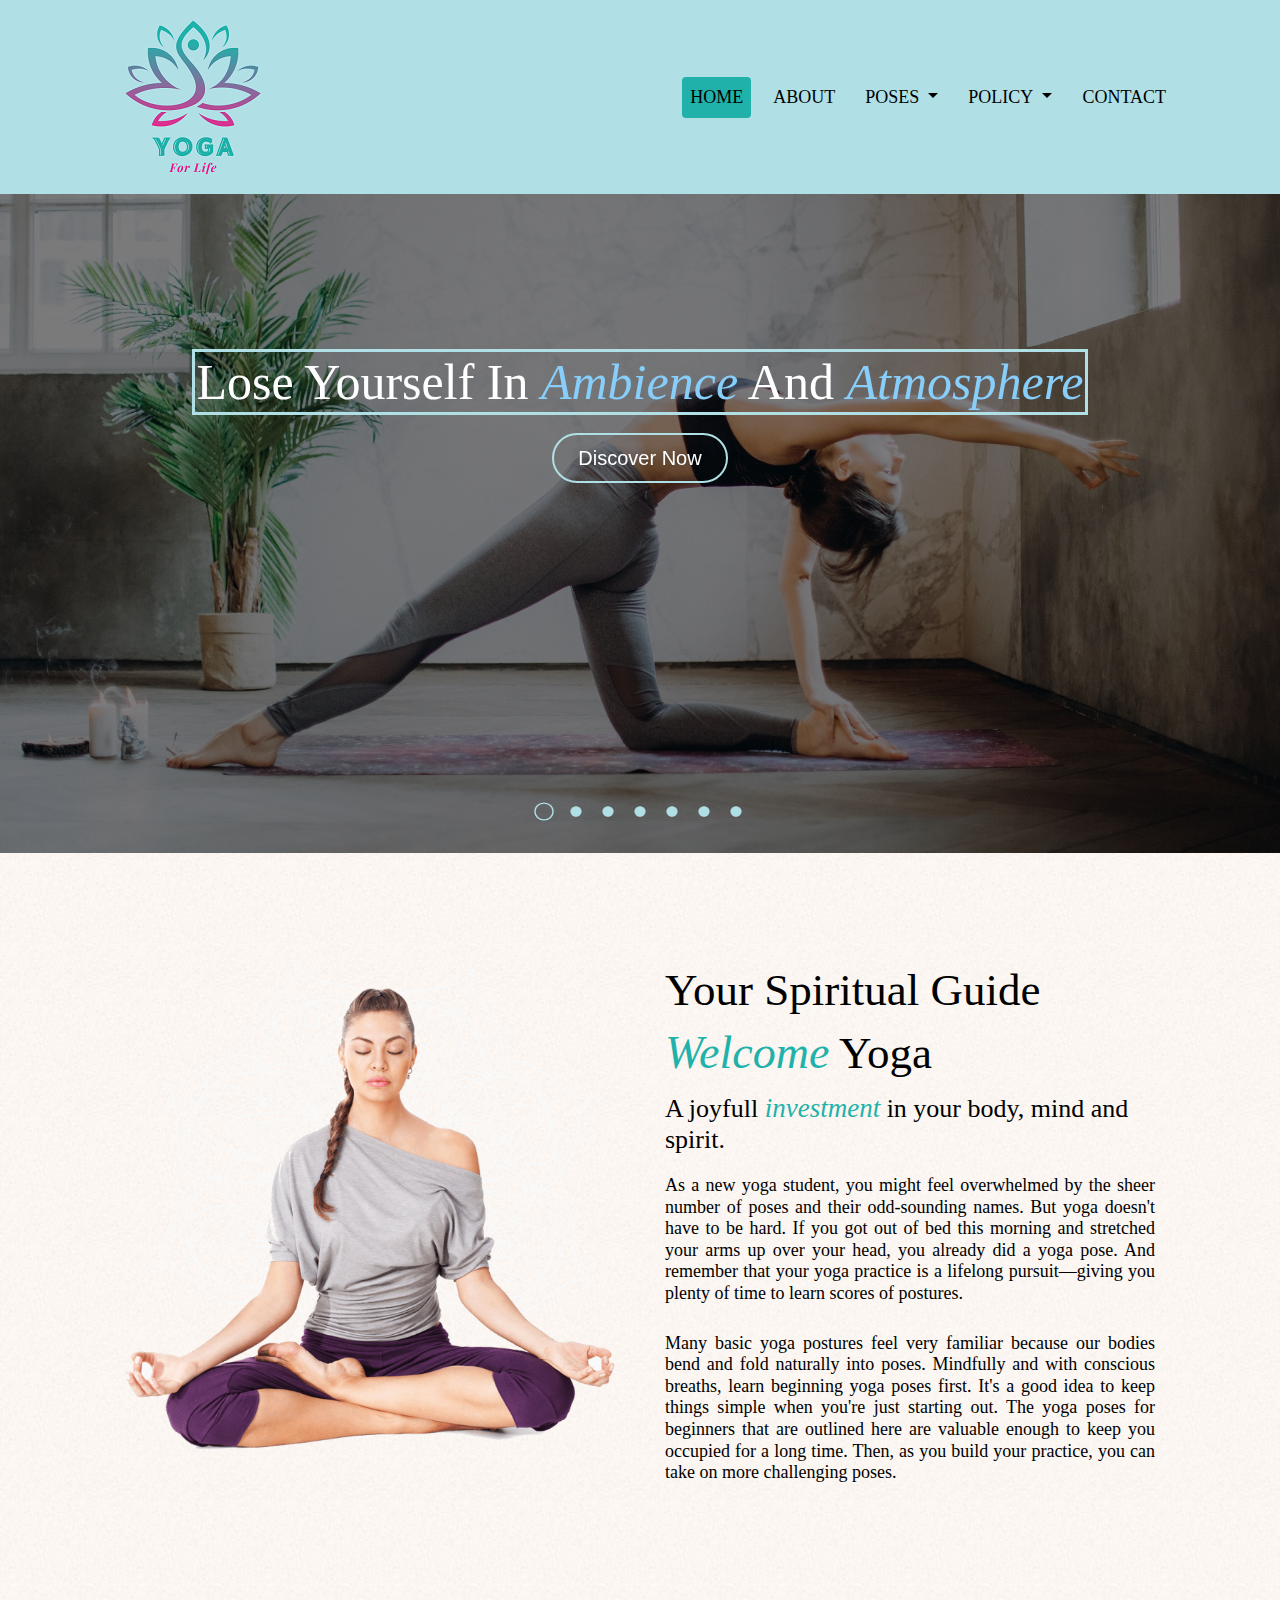
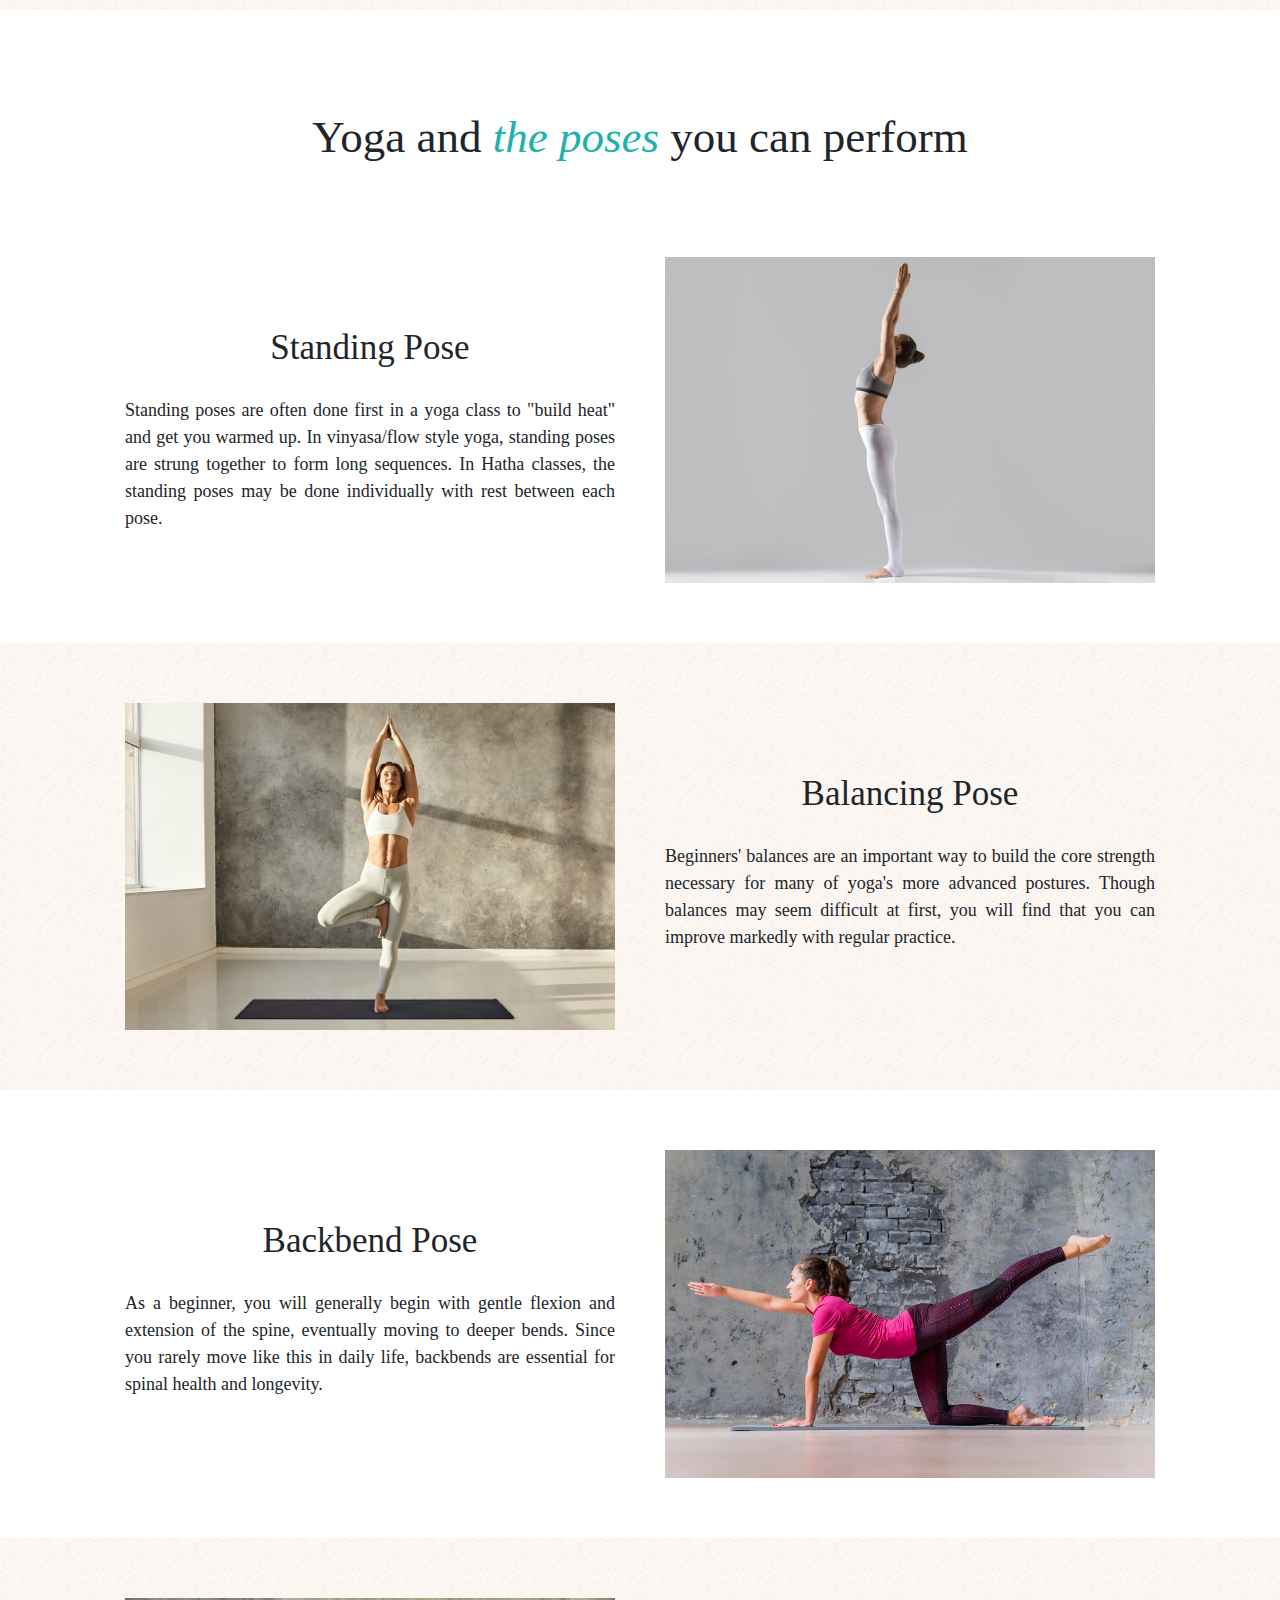
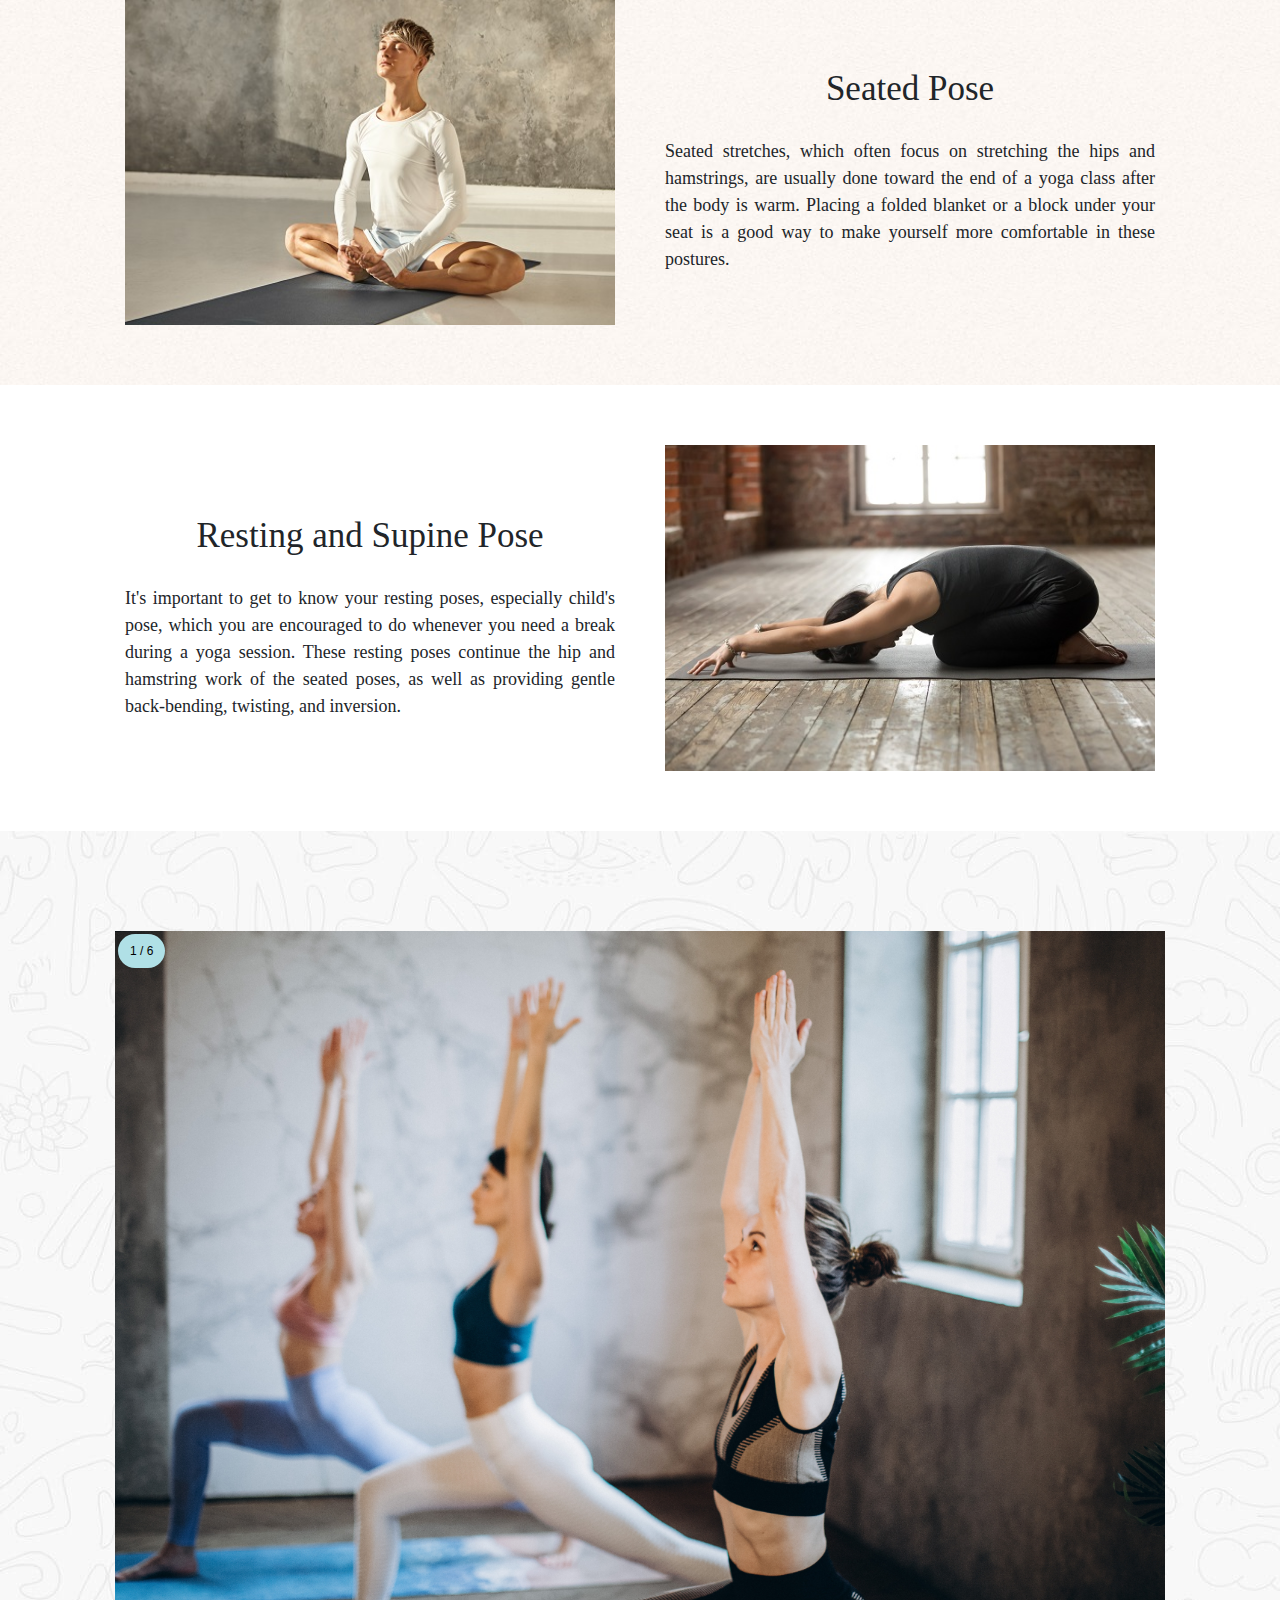
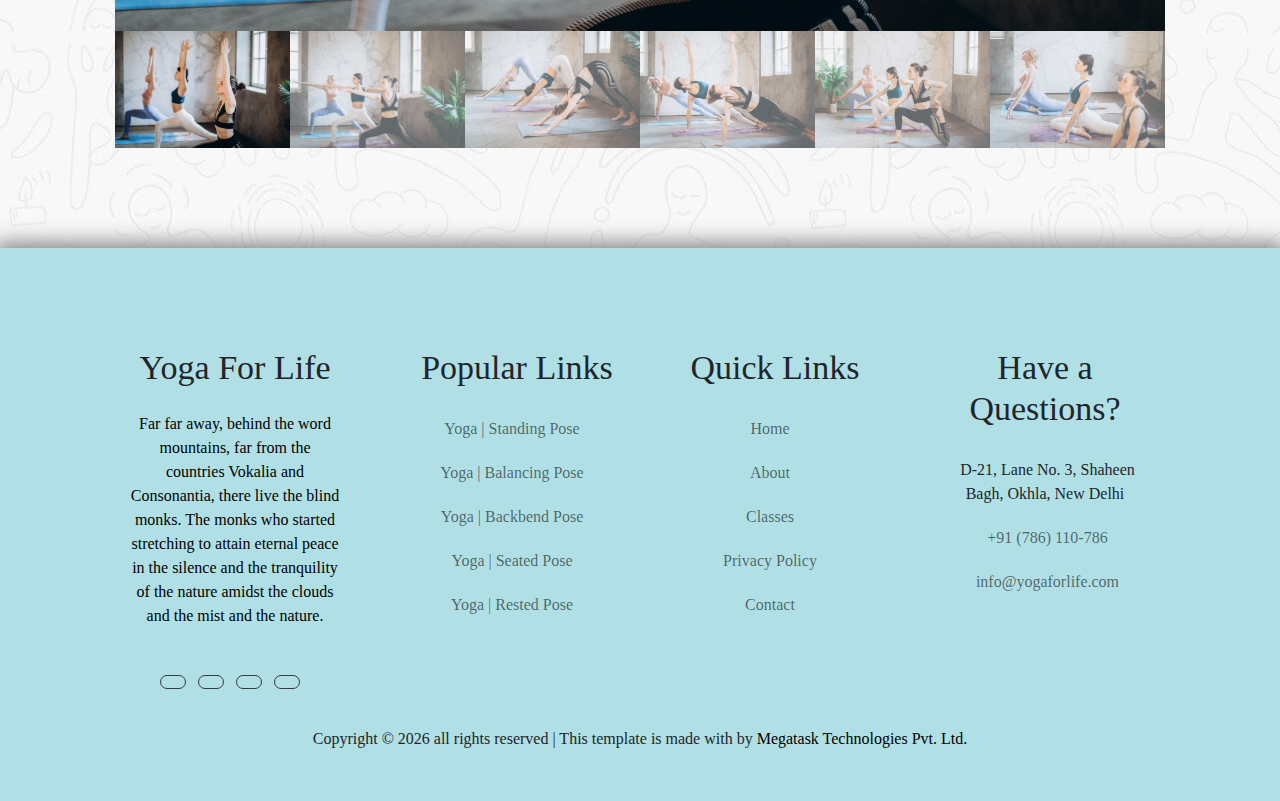
==== Yoga/index.html @ ca179380 "Add files via upload" ====
<!DOCTYPE html>
<html lang="en">
	<head>
		<title>Landing Page</title>
		<meta charset="utf-8">
		<meta name="viewport" content="width=device-width, initial-scale=1">
		<link rel="stylesheet" href="yoga.css">
		<link rel="stylesheet" href="https://use.fontawesome.com/releases/v5.7.0/css/all.css" integrity="sha384-lZN37f5QGtY3VHgisS14W3ExzMWZxybE1SJSEsQp9S+oqd12jhcu+A56Ebc1zFSJ" crossorigin="anonymous">
		<link rel="stylesheet" href="https://cdn.jsdelivr.net/npm/bootstrap@4.6.1/dist/css/bootstrap.min.css">
		<script src="https://cdn.jsdelivr.net/npm/jquery@3.6.0/dist/jquery.slim.min.js"></script>
		<script src="https://cdn.jsdelivr.net/npm/popper.js@1.16.1/dist/umd/popper.min.js"></script>
		<script src="https://cdn.jsdelivr.net/npm/bootstrap@4.6.1/dist/js/bootstrap.bundle.min.js"></script>
		<script src="yoga.js"></script>
	</head>
	
	<body data-spy="scroll" data-target=".navbar" data-offset="50">
		<header>
			<nav id="navbar" class="navbar navbar-expand-lg navbar-dark">
				<div class="container">
					<div class="navbar-header">
						<a id="logo" class="navbar-brand ms-auto" href="#home">
							<img src="images/logo.png" alt="Logo" class="img-fluid"/>
						</a>
						<button class="navbar-toggler float-right" type="button" data-toggle="collapse" data-target="#menu" aria-controls="menu" aria-expanded="false" aria-label="Toggle navigation">
							<div id="bars" class="container" onclick="myFunction(this)">
								<div class="bar1"></div>
								<div class="bar2"></div>
								<div class="bar3"></div>
							</div>
						</button>
					</div>

					<div class="collapse navbar-collapse justify-content-end" id="menu">
						<ul id="navbar-right" class="navbar-nav mb-nav">
							<li class="nav-item">
								<a id="link" class="active nav-link" href="#home">
									<strong>Home</strong>
								</a>
							</li>
							<li class="nav-item">
								<a id="link" class="nav-link" href="#about-sec"><strong>About</strong></a>
							</li>
							<li class="nav-item dropdown">
								<a id="link" href="#" class="nav-link dropdown-toggle" data-toggle="dropdown" role="button" aria-haspopup="true" aria-expanded="false">
									<Strong>Poses</strong>
									<span class="caret"></span>
								</a>
								<ul class="dropdown-menu">
									<li><a id="link" class="dropdown-item" href="#poses-types-standing"><strong>Standing Pose</strong></a></li>
									<li><a id="link" class="dropdown-item" href="#poses-types-balancing"><strong>Balancing Pose</strong></a></li>
									<li><a id="link" class="dropdown-item" href="#poses-types-backbend"><strong>Backbend Pose</strong></a></li>
									<li><a id="link" class="dropdown-item" href="#poses-types-seated"><strong>Seated Pose</strong></a></li>
									<li><a id="link" class="dropdown-item" href="#poses-types-resting"><strong>Rested & Supine Pose</strong></a></li>
								</ul>
							</li>
							<li class="nav-item dropdown">
								<a id="link" href="#" class="nav-link dropdown-toggle" data-toggle="dropdown" role="button" aria-haspopup="true" aria-expanded="false">
									<strong>Policy</strong>
									<span class="caret"></span>
								</a>
								<ul class="dropdown-menu">
									<li><a id="link" class="dropdown-item" href="policy.html"><strong>Privacy Policy</strong></a></li>
									<li><a id="link" class="dropdown-item" href="policy.html"><strong>Terms and Conditions</strong></a></li>
								</ul>
							</li>
							<li class="nav-item">
								<a id="link" class="nav-link" href="contact.html"><strong>Contact</strong></a>
							</li>
						</ul>
					</div>
				</div>
			</nav>
		</header>
		
		<section>
			<div id="home" class="carousel slide carousel-fade" data-ride="carousel">
				<div class="carousel-indicators">
					<button class="swiper-pagination-bullet active" data-target="#home" data-slide-to="0" role="button" aria-current="true" aria-label="Slide 1"></button>
					<button class="swiper-pagination-bullet" data-target="#home" data-slide-to="1" role="button" aria-current="true" aria-label="Slide 2"></button>
					<button class="swiper-pagination-bullet" data-target="#home" data-slide-to="2" role="button" aria-current="true" aria-label="Slide 3"></button>
					<button class="swiper-pagination-bullet" data-target="#home" data-slide-to="3" role="button" aria-current="true" aria-label="Slide 4"></button>
					<button class="swiper-pagination-bullet" data-target="#home" data-slide-to="4" role="button" aria-current="true" aria-label="Slide 5"></button>
					<button class="swiper-pagination-bullet" data-target="#home" data-slide-to="5" role="button" aria-current="true" aria-label="Slide 6"></button>
					<button class="swiper-pagination-bullet" data-target="#home" data-slide-to="6" role="button" aria-current="true" aria-label="Slide 7"></button>
				</div>
				
				<div class="carousel-inner">
					<div class="carousel-item active">
						<img id="carousel-img" src="images/banners/yogaBanner1.jpg" class="d-block w-100" alt="image1" style="width:100%;height:100%;"/>
						<div class="carousel-caption">
							<h3 class="banner-text-sm">Lose Yourself In <strong class="lead">Ambience</strong> And <strong class="lead">Atmosphere</strong></h3>
							<div class="banner-btn">
								<a class="banner-btn" href="#poses-types-standing">Discover Now</a>
							</div>
						</div>
					</div>
					
					<div class="carousel-item">
						<img id="carousel-img" src="images/banners/yogaBanner2.jpg" class="d-block w-100" alt="image2" style="width:100%;height:100%;"/>
						<div class="carousel-caption">
							<h3 class="banner-text-sm">Lose Yourself In <strong class="lead">Ambience</strong> And <strong class="lead">Atmosphere</strong></h3>
							<div class="banner-btn">
								<a class="banner-btn" href="#poses-types-standing">Discover Now</a>
							</div>
						</div>
					</div>
					
					<div class="carousel-item">
						<img id="carousel-img" src="images/banners/yogaBanner3.jpg" class="d-block w-100" alt="image3" style="width:100%;height:100%;"/>
						<div class="carousel-caption">
							<h3 class="banner-text-sm">Lose Yourself In <strong class="lead">Ambience</strong> And <strong class="lead">Atmosphere</strong></h3>
							<div class="banner-btn">
								<a class="banner-btn" href="#poses-types-standing">Discover Now</a>
							</div>
						</div>
					</div>
					
					<div class="carousel-item">
						<img id="carousel-img" src="images/banners/yogaBanner4.jpg" class="d-block w-100" alt="image3" style="width:100%;height:100%;"/>
						<div class="carousel-caption">
							<h3 class="banner-text-sm">Lose Yourself In <strong class="lead">Ambience</strong> And <strong class="lead">Atmosphere</strong></h3>
							<div class="banner-btn">
								<a class="banner-btn" href="#poses-types-standing">Discover Now</a>
							</div>
						</div>
					</div>
					
					<div class="carousel-item">
						<img id="carousel-img" src="images/banners/yogaBanner5.jpg" class="d-block w-100" alt="image3" style="width:100%;height:100%;"/>
						<div class="carousel-caption">
							<h3 class="banner-text-sm">Lose Yourself In <strong class="lead">Ambience</strong> And <strong class="lead">Atmosphere</strong></h3>
							<div class="banner-btn">
								<a class="banner-btn" href="#poses-types-standing">Discover Now</a>
							</div>
						</div>
					</div>
					
					<div class="carousel-item">
						<img id="carousel-img" src="images/banners/yogaBanner6.jpg" class="d-block w-100" alt="image3" style="width:100%;height:100%;"/>
						<div class="carousel-caption">
							<h3 class="banner-text-sm">Lose Yourself In <strong class="lead">Ambience</strong> And <strong class="lead">Atmosphere</strong></h3>
							<div class="banner-btn">
								<a class="banner-btn" href="#poses-types-standing">Discover Now</a>
							</div>
						</div>
					</div>
					
					<div class="carousel-item">
						<img id="carousel-img" src="images/banners/yogaBanner7.jpg" class="d-block w-100" alt="image3" style="width:100%;height:100%;"/>
						<div class="carousel-caption">
							<h3 class="banner-text-sm">Lose Yourself In <strong class="lead">Ambience</strong> And <strong class="lead">Atmosphere</strong></h3>
							<div class="banner-btn">
								<a class="banner-btn" href="#poses-types-standing">Discover Now</a>
							</div>
						</div>
					</div>
				</div>
			</div>
		</section>
		
		<section id="about-sec">
			<div class="container">
				<div class="row">
					<div class="col-md-6">
						<div class="about-i">
							<img src="images/about.png" class="d-block w-100 img-fluid" alt="Meditation"/>
						</div>
					</div>
					
					<div class="col-md-6">
						<div class="about-p">
							<h1 class="about-h1">Your Spiritual Guide</h1>
							<h1 class="about-h1"><strong class="emphasis-h1">Welcome</strong> Yoga</h1>
							<h3 class="about-h3">A joyfull <strong class="emphasis-h3">investment</strong> in your body, mind and spirit.<h3>
							<p class="about-para">
								As a new yoga student, you might feel overwhelmed by the sheer number of poses and their odd-sounding names. 
								But yoga doesn't have to be hard. If you got out of bed this morning and stretched your arms up over your head, 
								you already did a yoga pose. And remember that your yoga practice is a lifelong pursuit—giving you plenty of time 
								to learn scores of postures.
							</p>
							<p class="about-para">
								Many basic yoga postures feel very familiar because our bodies bend and fold naturally into poses. Mindfully and 
								with conscious breaths, learn beginning yoga poses first. It's a good idea to keep things simple when you're just 
								starting out. The yoga poses for beginners that are outlined here are valuable enough to keep you occupied for a 
								long time. Then, as you build your practice, you can take on more challenging poses.
							</p>
						</div>
					</div>
				</div>
			</div>
		</section>
		
		<section  id="poses-types-standing">
			<div class="container">
				<div class="row">
					<h1 class="poses-type-heading">Yoga and <strong class="lead-poses-h1">the poses</strong> you can perform</h1>
				</div>
				<div class="row">
					<div class="col-md-6" id="poses-text">
						<h1 class="poses-h1">Standing Pose</h1>
						<p class="poses-para">
							Standing poses are often done first in a yoga class to "build heat" and get you warmed up. In vinyasa/flow style yoga, 
							standing poses are strung together to form long sequences. In Hatha classes, the standing poses may be done individually 
							with rest between each pose.
						</p>
					</div>
					
					<div class="col-md-6">
						<div class="hovereffect">
							<img id="poses-cover" src="images/covers/coverStanding.jpg" class="d-block w-100 img-fluid" alt="Standing Pose"/>
							<div class="overlay">
							   <a class="info" href="standing.html">Check It Out</a>
							</div>
						</div>
					</div>
				</div>
			</div>
		</section>
		
		<section class="bg-section" id="poses-types-balancing">
			<div class="container">
				<div class="row">
					<div class="col-md-6">
						<div class="hovereffect">
							<img id="poses-cover" src="images/covers/coverBalancing.jpg" class="d-block w-100 img-fluid" alt="Balancing Pose"/>
							<div class="overlay">
							   <a class="info" href="balancing.html">Check It Out</a>
							</div>
						</div>
					</div>
					
					<div class="col-md-6" id="poses-text">
						<h1 class="poses-h1">Balancing Pose</h1>
						<p class="poses-para">
							Beginners' balances are an important way to build the core strength necessary for many of yoga's more advanced postures. 
							Though balances may seem difficult at first, you will find that you can improve markedly with regular practice.
						</p>
					</div>
				</div>
			</div>
		</section>
		
		<section id="poses-types-backbend">
			<div class="container">
				<div class="row">
					<div class="col-md-6" id="poses-text">
						<h1 class="poses-h1">Backbend Pose</h1>
						<p class="poses-para">
							As a beginner, you will generally begin with gentle flexion and extension of the spine, eventually moving to deeper bends. 
							Since you rarely move like this in daily life, backbends are essential for spinal health and longevity.
						</p>
					</div>
					
					<div class="col-md-6">
						<div class="hovereffect">
							<img id="poses-cover" src="images/covers/coverBackbend.jpg" class="d-block w-100 img-fluid" alt="Backbend Pose"/>
							<div class="overlay">
							   <a class="info" href="backbend.html">Check It Out</a>
							</div>
						</div>
					</div>
				</div>
			</div>
		</section>
		
		<section class="bg-section" id="poses-types-seated">
			<div class="container">
				<div class="row">
					<div class="col-md-6">
						<div class="hovereffect">
							<img id="poses-cover" src="images/covers/coverSeated.jpg" class="d-block w-100 img-fluid" alt="Seated Pose"/>
							<div class="overlay">
							   <a class="info" href="seated.html">Check It Out</a>
							</div>
						</div>
					</div>
					
					<div class="col-md-6" id="poses-text">
						<h1 class="poses-h1">Seated Pose</h1>
						<p class="poses-para">
							Seated stretches, which often focus on stretching the hips and hamstrings, are usually done toward the end of a yoga class 
							after the body is warm. Placing a folded blanket or a block under your seat is a good way to make yourself more comfortable 
							in these postures.
						</p>
					</div>
				</div>
			</div>
		</section>
		
		<section id="poses-types-resting">
			<div class="container">
				<div class="row">
					<div class="col-md-6" id="poses-text">
						<h1 class="poses-h1">Resting and Supine Pose</h1>
						<p class="poses-para">
							It's important to get to know your resting poses, especially child's pose, which you are encouraged to do whenever you need a 
							break during a yoga session. These resting poses continue the hip and hamstring work of the seated poses, as well as providing 
							gentle back-bending, twisting, and inversion.
						</p>
					</div>
					
					<div class="col-md-6">
						<div class="hovereffect">
							<img id="poses-cover" src="images/covers/coverResting.jpg" class="d-block w-100 img-fluid" alt="Resting Pose"/>
							<div class="overlay">
							   <a class="info" href="resting.html">Check It Out</a>
							</div>
						</div>
					</div>
				</div>
			</div>
		</section>
		
		<section id="slide-show">
			<div class="container">
				<div class="slide-show">
					<div class="mySlides">
						<div class="numbertext">1 / 6</div>
						<img src="images/slideShow/ssw1.jpg" style="width:100%">
					</div>

					<div class="mySlides">
						<div class="numbertext">2 / 6</div>
						<img src="images/slideShow/ssw2.jpg" style="width:100%">
					</div>

					<div class="mySlides">
						<div class="numbertext">3 / 6</div>
						<img src="images/slideShow/ssw3.jpg" style="width:100%">
					</div>

					<div class="mySlides">
						<div class="numbertext">4 / 6</div>
						<img src="images/slideShow/ssw4.jpg" style="width:100%">
					</div>

					<div class="mySlides">
						<div class="numbertext">5 / 6</div>
						<img src="images/slideShow/ssw5.jpg" style="width:100%">
					</div>
					
					<div class="mySlides">
						<div class="numbertext">6 / 6</div>
						<img src="images/slideShow/ssw6.jpg" style="width:100%">
					</div>

					<a class="prev" onclick="plusSlides(-1)"><i class="fa fa-arrow-left"></i></a>
					<a class="next" onclick="plusSlides(1)"><i class="fa fa-arrow-right"></i></a>

					<div class="row" id="thmb">
						<div class="column">
							<img class="demo cursor" src="images/slideShow/ss1.jpg" style="width:100%" onclick="currentSlide(1)">
						</div>
						
						<div class="column">
							<img class="demo cursor" src="images/slideShow/ss2.jpg" style="width:100%" onclick="currentSlide(2)">
						</div>
						
						<div class="column">
							<img class="demo cursor" src="images/slideShow/ss3.jpg" style="width:100%" onclick="currentSlide(3)">
						</div>
						
						<div class="column">
							<img class="demo cursor" src="images/slideShow/ss4.jpg" style="width:100%" onclick="currentSlide(4)">
						</div>
						
						<div class="column">
							<img class="demo cursor" src="images/slideShow/ss5.jpg" style="width:100%" onclick="currentSlide(5)">
						</div>
						
						<div class="column">
							<img class="demo cursor" src="images/slideShow/ss6.jpg" style="width:100%" onclick="currentSlide(6)">
						</div>
					</div>
				</div>
			</div>
			
			<script>
				let slideIndex = 1;
				showSlides(slideIndex);

				function plusSlides(n) {
					showSlides(slideIndex += n);
				}

				function currentSlide(n) {
					showSlides(slideIndex = n);
				}

				function showSlides(n) {
					let i;
					let slides = document.getElementsByClassName("mySlides");
					let dots = document.getElementsByClassName("demo");
					
					if (n > slides.length) {
						slideIndex = 1;
					}
					
					if (n < 1) {
						slideIndex = slides.length;
					}
					
					for (i = 0; i < slides.length; i++) {
						slides[i].style.display = "none";
					}
					
					for (i = 0; i < dots.length; i++) {
						dots[i].className = dots[i].className.replace(" active", "");
					}
					slides[slideIndex-1].style.display = "block";
					dots[slideIndex-1].className += " active";
				}
			</script>
		</section>
		
		<footer class="page-footer" itemprop="footer">
			<div id="contact" class="container">
				<div id="footer-row" class="row d-flex">
					<div class="col-md">
						<div class="ftco-footer-widget mb-4">
							<h2 class="footer-heading-2">Yoga For Life</h2>
							<p id="footer-para">
								Far far away, behind the word mountains, far from the countries Vokalia and Consonantia, there live the blind monks.
								The monks who started stretching to attain eternal peace in the silence and the tranquility of the nature amidst 
								the clouds and the mist and the nature.
							</p>
							
							<ul class="footer-social list-unstyled mt-3">
								<a id="social-btns" class="btn btn-outline-dark btn-floating m-1" href="https://www.facebook.com/Megatasktechnology/" role="button"><i class="fab fa-facebook-f"></i></a>
								<a id="social-btns" class="btn btn-outline-dark btn-floating m-1" href="https://twitter.com/megatasktech" role="button"><i class="fab fa-twitter"></i></a>
								<a id="social-btns" class="btn btn-outline-dark btn-floating m-1" href="https://www.instagram.com/megatasktechnologies/" role="button"><i class="fab fa-instagram"></i></a>
								<a id="social-btns" class="btn btn-outline-dark btn-floating m-1" href="https://www.linkedin.com/company/megatasktechnologies" role="button"><i class="fab fa-linkedin-in"></i></a>
							</ul>
						</div>
					</div>
					
					<div class="col-md">
						<div class="ftco-footer-widget mb-4 ml-md-4">
							<h2 class="footer-heading-2">Popular Links</h2>
							<ul class="list-unstyled">
								<li id="footer-list"><a id="footer-link" href="standing.html">Yoga | Standing Pose</a></li>
								<li id="footer-list"><a id="footer-link" href="balancing.html">Yoga | Balancing Pose</a></li>
								<li id="footer-list"><a id="footer-link" href="backbend.html">Yoga | Backbend Pose</a></li>
								<li id="footer-list"><a id="footer-link" href="seated.html">Yoga | Seated Pose</a></li>
								<li id="footer-list"><a id="footer-link" href="resting.html">Yoga | Rested Pose</a></li>
							</ul>
						</div>
					</div>
					
					<div class="col-md">
						<div class="ftco-footer-widget mb-4">
							<h2 class="footer-heading-2">Quick Links</h2>
							<ul class="list-unstyled">
								<li id="footer-list"><a id="footer-link" href="#home">Home</a></li>
								<li id="footer-list"><a id="footer-link" href="#about-sec">About</a></li>
								<li id="footer-list"><a id="footer-link" href="#">Classes</a></li>
								<li id="footer-list"><a id="footer-link" href="policy.html">Privacy Policy</a></li>
								<li id="footer-list"><a id="footer-link" href="contact.html">Contact</a></li>
							</ul>
						</div>
					</div>
					
					<div class="col-md">
						<div class="ftco-footer-widget mb-4">
							<h2 class="footer-heading-2">Have a Questions?</h2>
							<div class="block-23 mb-3">
								<ul>
									<li id="footer-list"><i id="icon" class="fas fa-map-marker-alt"></i>D-21, Lane No. 3, Shaheen Bagh, Okhla, New Delhi</span></li>
									<li id="footer-list"><i id="icon" class="fas fa-phone"></i><a id="footer-link" href="#">+91 (786) 110-786</a></i></li>
									<li id="footer-list"><i id="icon" class="fas fa-envelope"></i><a id="footer-link" href="#">info@yogaforlife.com</a></li>
								</ul>
							</div>
						</div>
					</div>
				</div>
				
				<div class="row">
					<div class="col-md-12 text-center">
						<p class="mb-0">
							Copyright ©
							<script type="text/javascript" async="" src="https://www.google-analytics.com/analytics.js"></script>
							<script>
								document.write(new Date().getFullYear());
							</script>
							all rights reserved | This template is made with 
							<i class="fas fa-heart"></i>
							by 
							<a id="co-link" href="https://megatasktechnologies.com/" target="_blank">Megatask Technologies Pvt. Ltd.</a>
						</p>
					</div>
				</div>
			</div>
			
			<a id="btn-back-to-top" href="#home" class="btn btn-outline-dark btn-floating btn-lg m-1 top-btn" role="button" style="display: none">
				<i class="fas fa-arrow-up"></i>
			</a>
		</footer>
	</body>
</html>
---- Yoga/yoga.css ----
* {
    transition: all 0.4s ease-in-out;
}

html {
	scroll-behavior: smooth;
}

body {
    position: relative; 
	margin: 0;
}

.navbar-header {
    width: 100%;
}

#navbar {
	font-family: "Proxima", serif;
	font-weight: 100;
	background-color: powderblue;
	transition: 0.4s;
	position: fixed;
	width: 100%;
	top: 0;
	z-index: 99;
}

#navbar a {
	float: left;
	color: black;
	text-align: center;
	padding: 8px;
	text-decoration: none;
	font-size: 18px; 
	line-height: 25px;
	border-radius: 4px;
	font-weight: 100;
}

#navbar #logo {
	font-size: 35px;
	font-weight: bold;
	transition: 0.4s;
}

#navbar a:hover {
	background-color: aliceblue;
	color: black;
}

#navbar a.active {
	background-color: lightseagreen;
	color: white;
}

#navbar-right {
	float: right;
}

.navbar-dark .navbar-toggler {
	border: 0px;
}

.dropdown {
	position: relative;
	display: inline-block;
}

.dropdown-menu a {
	color: black;
	padding: 12px 16px;
	text-decoration: none;
	display: block;
}

.dropdown-menu a:hover {
	background-color: #ddd;
}

@media (min-width: 1200px) {
	.dropdown:hover .dropdown-menu {
		display: block;
	}
	
	.dropdown-menu {
		display: none;
		position: absolute;
		background-color: #f1f1f1;
		min-width: 160px;
		box-shadow: 0px 8px 16px 0px rgba(0,0,0,0.2);
		z-index: 1;
	}
}

a.nav-link {
	transition: 0.5s;
    overflow: hidden;
    z-index: 999;
    color: #000000 !important;
    text-transform: uppercase;
    font-weight: 600;
    font-size: 16px;
	margin-right: 8px;
	display: block;
}

.bar1, .bar2, .bar3 {
	width: 35px;
	height: 5px;
	background-color: #333;
	margin: 6px 0;
	transition: 0.4s;
}

div#bars {
    display: inline-block;
	margin-top: 10px;
}

.change .bar1 {
	-webkit-transform: rotate(-45deg) translate(-9px, 6px);
	transform: rotate(-45deg) translate(-9px, 6px);
}

.change .bar2 {
	opacity: 0;
}

.change .bar3 {
	-webkit-transform: rotate(45deg) translate(-8px, -8px);
	transform: rotate(45deg) translate(-8px, -8px);
}

.dropdown-menu {
	background-color: #fff !important;
}

img#carousel-img {
    filter: brightness(0.5);
}

.carousel-caption {
    bottom: 360px !important;
}

.carousel-indicators {
    padding: 10px !important;
    margin-bottom: 25px !important;
}

h3.banner-text-sm {
    font-size: 50px;
	font-family: "Cormorant Garamond" !important;
	border: 3px solid powderblue;
}

.banner-btn {
    padding-top: 20px;
}

a.banner-btn {
	font-family: "Roboto", Sans-serif;
    font-weight: 500;
    text-shadow: 0px 0px 10px rgb(0 0 0 / 30%);
    fill: #FFFFFF;
    color: #FFFFFF;
    font-size: 20px;
    padding: 12px 24px;
    border-radius: 30px;
	border: 2px solid powderblue;
}

a.banner-btn:hover {
	background-image: linear-gradient(to right, #87cefaba 0%, #b0e0e6ad 51%, #87cefaba 100%);
	transition: 0.4s ease-in-out;
	color: #f8f9fa;
	
}

strong.lead {
	font-size: 50px !important;
	color: lightskyblue;
	font-style: italic;
}

.swiper-pagination-bullet {
    width: 13px;
    height: 13px;
    background-color: powderblue;
    border-radius: 50%;
    border: 1px solid powderblue;
    transition: .3s ease-out;
    opacity: 1;
    margin: 0 9px!important;
    transform: scale(.8);
}

.swiper-pagination-bullet.active {
	transform: scale(1.4);
    background-color: transparent;
	border-color: powderblue;
}

section#about-sec {
	padding: 100px;
	background-image: url(images/background2.jpg);
}

.about-i {
    padding: 10px;
}

.about-p {
    font-family: "Cormorant Garamond", serif;
    color: black;
	padding: 10px;
}

h1.about-h1 {
    font-size: 45px;
}

strong.emphasis-h1 {
	font-size: 46px;
    font-weight: 100;
    font-style: italic;
    color: lightseagreen;
}

h3.about-h3 {
    font-size: 26px;
	padding-top: 3px;
}

strong.emphasis-h3 {
    font-size: 27px;
    font-weight: 100;
    font-style: italic;
    color: lightseagreen;
}

p.about-para {
    font-size: 18px;
    padding-top: 12px;
    text-align: justify;
}

.bg-section{
	background-image: url(images/background2.jpg);
}

section#poses-types-standing {
    padding: 80px 100px 50px 100px;
}

section#poses-types-balancing {
    padding: 50px 100px 50px 100px;
	background-image: url(images/background2.jpg);
}

section#poses-types-backbend {
    padding: 50px 100px 50px 100px;
}

section#poses-types-seated {
    padding: 50px 100px 50px 100px;
	background-image: url(images/background2.jpg);
}

section#poses-types-resting {
    padding: 50px 100px 50px 100px;
}

h1.poses-type-heading {
    text-align: center;
    width: 100%;
    font-family: "Cormorant Garamond", serif;
    font-size: 45px;
    padding: 20px 75px 75px 75px;
    font-weight: 100;
}

strong.lead-poses-h1 {
    font-style: italic;
    color: lightseagreen;
}

h1.poses-h1 {
	text-align: center;
    width: 100%;
    font-family: "Cormorant Garamond", serif;
    font-size: 35px;
    font-weight: 100;
	padding: 10px;
}

p.poses-para {
	text-align: justify;
    width: 100%;
    font-family: "Cormorant Garamond", serif;
    font-size: 18px;
    font-weight: 100;
	padding: 10px;
}

img#poses-cover {
    padding: 10px;
}

div#poses-text {
    margin-top: 70px;
}

.hovereffect {
	width: 100%;
	height: 100%;
	float: left;
	overflow: hidden;
	position: relative;
	text-align: center;
	cursor: default;
}

.hovereffect .overlay {
	width: 100%;
	height: 100%;
	position: absolute;
	overflow: hidden;
	top: 0;
	left: 0;
	transition: all 0.4s ease-in-out;
}

.hovereffect:hover .overlay {
	background-color: rgba(170, 0, 241, 0.3);
}

.hovereffect img {
	display: block;
	position: relative;
	transition: all 0.4s ease-in-out;
	transform: scale(1);
}

.hovereffect:hover img {
	transform: scale(1.1);
}

.hovereffect a.info {
	display: inline-block;
	text-decoration: none;
	padding: 7px 14px;
	text-transform: uppercase;
	color: #fff;
	border: 2px solid #fff;
	margin: 100px 0 0 0;
	opacity: 0;
	transition: all 0.4s ease-in-out;
	height: 94%;
	width: 96%;
	position: absolute;
	top: -24%;
	left: 2%;
	padding: 160px;
	font-family: "Cormorant Garamond", serif;
	font-size: 24px;
}

.hovereffect:hover a.info {
	opacity: 0.7;
	filter: drop-shadow(0px 0px 20px black);
	transform: scale(1);
}

section#slide-show {
	padding: 100px;
	background-image: url(images/background.jpg);
}

div#thmb {
    margin-right: 0px !important;
    margin-left: 0px !important;
    width: 100% !important;
}

* {
  box-sizing: border-box;
}

.slide-show {
	position: relative;
}

.mySlides {
	display: none;
}

.cursor {
	cursor: pointer;
}

.prev, .next {
	cursor: pointer;
	position: absolute;
	top: 40%;
	width: auto;
	padding: 16px;
	margin-top: -50px;
	color: white;
	font-weight: bold;
	font-size: 20px;
	border-radius: 0 3px 3px 0;
	user-select: none;
	-webkit-user-select: none;
}

.next {
	right: 0;
	border-radius: 3px 0 0 3px;
}

.prev:hover, .next:hover {
	background-color: powderblue;
    color: black;
}

.numbertext {
	color: black;
    font-size: 12px;
    padding: 8px 12px;
    position: absolute;
    top: 3px;
    left: 3px;
    background-color: powderblue;
    border-radius: 30px;
}

.caption-container {
	text-align: center;
	background-color: #222;
	padding: 2px 16px;
	color: white;
}

.row:after {
	content: "";
	display: table;
	clear: both;
}

.column {
	float: left;
	width: 16.667%;
}

.demo {
	opacity: 0.6;
}

.active, .demo:hover {
	opacity: 1;
}

footer.page-footer {
    background-color: powderblue;
	box-shadow: 0px 0px 20px 5px grey;
	padding: 100px 100px 50px 100px;;
    text-align: center;
    font-family: "Cormorant Garamond", serif;
}

h2.footer-heading-2 {
    font-size: 34px;
}

p#footer-para {
    padding: 15px;
    color: black;
	font-size: 16px;
}

li#footer-list {
    padding: 10px;
}

a#footer-link {
    color: #00000091;
	font-size: 16px;
}

a#footer-link:hover {
    color: black;
	font-size: 16px;
}

a#co-link {
	color: black;
}

ul {
	list-style-type: none;
	padding-left: 0px;
	padding:10px;
}

li {
    padding: 3px;
}

img#banner-img {
    filter: brightness(0.5);
}

.banner-caption {
    position: absolute;
    right: 15%;
    left: 15%;
	top: 500px;
    z-index: 10;
    padding-top: 20px;
    padding-bottom: 20px;
    color: #fff;
    text-align: center;
}

section#poses-about {
    padding: 80px 100px 50px 100px;
	background-image: url(images/background.jpg);
}

.pose-heading {
	width: 100%;
	font-family: "Cormorant Garamond", serif;
    color: black;
    padding: 10px;
}

.card {
	background: #fff;
}

.card-body {
    padding: 30px;
	text-align: center;
    background-color: #fff;
	font-family: "Cormorant Garamond", serif;
}

.card .heading {
    font-size: 24px;
    font-weight: 300;
}

div#poses-row {
	padding: 30px;
}

h1.poses-heading {
    text-align: center;
    width: 100%;
    font-family: "Cormorant Garamond", serif;
    font-size: 45px;
    padding: 20px 75px 50px 75px;
    font-weight: 100;
}

.banner-content {
	padding-top: 175px;
    background-color: powderblue;
}

h3.asana-name {
    font-size: 18px;
    color: gray;
}

.btn-outline-dark:hover {
    color: powderblue !important;
    background-color: #343a40 !important;
    border-color: #343a40 !important;
}

.btn-outline-dark {
	border-radius: 30px !important;
}

i#icon {
    margin-right: 5px;
}

.top-btn {
	position: fixed;
	bottom: 30px;
	right: 30px;
	display: none;
	border-radius: 30px !important;
	transition: all 0.5s ease-in-out;
	z-index: 999;
	background-color: lightseagreen !important;
	border: 1px solid #1b9d95 !important;
}

.container .col-md-4:hover .card {
    transform: rotateY(180deg);
}

.container .card .content div{
    transform-style: preserve-3d;
    padding: 20px;
    background: linear-gradient(45deg, #EC268F,#20B2AA);
    transform: translateZ(100px);
}

.container .card .content div h3{
    letter-spacing: 1px;
	font-family: "Cormorant Garamond", serif;
}

.policy-h {
    padding-top: 25px;
    margin-bottom: 15px;
    font-size: 26px;
}

.policy-p {
    font-size: 18px;
}

section#policy-sec {
    padding:100px;
    background-image: url(images/background.jpg);
	font-family: "Cormorant Garamond", serif;
	font-weight: 100;
}

section#contact-sec {
    padding:100px;
    background-image: url(images/background.jpg);
	font-family: "Cormorant Garamond", serif;
	font-weight: 100;
}

div#contact-form {
    padding-left: 30px;
}

label.form-check-label {
    font-size: 16px;
}

img#contact-img {
	width: 100%;
	overflow: hidden;
	height: auto;
	border-radius: 10px;
}

div#emailHelp {
    font-size: 14px;
    color: #6c757d;
}

@media (max-width: 767px) {
	#navbar {
		padding: 0px 0px !important;
	}
	#navbar a {
		padding: 5px;
		font-size: 14px;
		text-transform: uppercase;
		margin-left: 10px;
		transition: 0.5s;
		overflow: hidden;
		z-index: 999;
		color: #000000 !important;
	}
	
	#navbar-right {
		float: none;
		font-size: 14px;
	}
	
	.navbar-brand img {
		width: 75px !important;
	}
	
	.mb-nav {
		margin-top: 8px;
		border-radius: 3px;
		padding: 20px;
		border: 1px solid #cecece;
		background: #ebe8e8;
	}
	
	a.nav-link {
		padding: 5px;
		font-size: 14px;
		text-transform: uppercase;
		margin-left: 10px;
		transition: 0.5s;
		overflow: hidden;
		z-index: 999;
		color: #000000 !important;
	}
	
	a.dropdown-item {
		font-size: 14px !important;
		transition: 0.5s !important;
		text-align: left !important;
		background-color: #f8f9fa;
	}
	
	.dropdown {
		position: relative;
		display: inline-block;
	}
	
	.dropdown-menu {
		display: none !important;
	}

	.dropdown-menu.show {
		display: block!important;
		position: absolute;
		min-width: 160px;
		z-index: 1;
		border: 0px !important;
		box-shadow: none !important;
		background-color: #ebe8e8 !important;
	}

	.dropdown-menu a {
		color: black;
		padding: 12px 16px;
		text-decoration: none;
		display: block;
		border-bottom: 1px solid #21252982;
	}
}

@media (max-width: 767px) {
	.carousel-caption {
		bottom: 65px !important;
	}

	.carousel-indicators {
		padding: 5px !important;
		margin-bottom: 10px !important;
	}

	h3.banner-text-sm {
		font-size: 15px;
		font-family: "Cormorant Garamond" !important;
		border: 2px solid powderblue;
	}

	.banner-btn {
		padding-top: 5px;
	}

	a.banner-btn {
		font-family: "Roboto", Sans-serif;
		font-weight: 500;
		text-shadow: 0px 0px 10px rgb(0 0 0 / 30%);
		fill: #FFFFFF;
		color: #FFFFFF;
		font-size: 12px;
		padding: 5px 10px;
		border-radius: 30px;
		border: 2px solid powderblue;
	}

	a.banner-btn:hover {
		background-image: linear-gradient(to right, #87cefaba 0%, #b0e0e6ad 51%, #87cefaba 100%);
		transition: 0.4s ease-in-out;
		border: 2px solid black;
		color: black;
	}

	strong.lead {
		font-size: 16px !important;
		color: lightskyblue;
		font-style: italic;
	}

	.swiper-pagination-bullet {
		width: 5px;
		height: 13px;
		background-color: powderblue;
		border-radius: 50%;
		border: 1px solid powderblue;
		transition: .3s ease-out;
		opacity: 1;
		margin: 0 3px!important;
		transform: scale(.5);
	}

	.swiper-pagination-bullet.active {
		transform: scale(1);
		background-color: transparent;
		border-color: powderblue;
	}
}

@media (max-width: 767px) {
	section#about-sec {
		padding: 50px 20px 50px 20px;
		background-image: url(images/background2.jpg);
	}

	.about-i {
		padding: 5px 5px 30px 5px;
	}

	.about-p {
		font-family: "Cormorant Garamond", serif;
		color: black;
		padding: 5px;
	}

	h1.about-h1 {
		font-size: 26px;
	}

	strong.emphasis-h1 {
		font-size: 27px;
		font-weight: 100;
		font-style: italic;
		color: lightseagreen;
	}

	h3.about-h3 {
		font-size: 20px;
		padding-top: 2px;
	}

	strong.emphasis-h3 {
		font-size: 21px;
		font-weight: 100;
		font-style: italic;
		color: lightseagreen;
	}

	p.about-para {
		font-size: 14px;
		padding-top: 5px;
		text-align: justify;
	}
}

@media (max-width: 767px) {
	section#poses-types-standing {
		padding: 30px 20px 30px 20px !important;
	}

	section#poses-types-balancing {
		padding: 30px 20px 30px 20px !important;
	}

	section#poses-types-backbend {
		padding: 30px 20px 30px 20px !important;
	}

	section#poses-types-seated {
		padding: 30px 20px 30px 20px !important;
	}

	section#poses-types-resting {
		padding: 30px 20px 50px 20px;
	}

	h1.poses-type-heading {
		text-align: center;
		width: 100%;
		font-family: "Cormorant Garamond", serif;
		font-size: 26px;
		padding: 10px 0px 30px 0px;
		font-weight: 100;
	}

	strong.lead-poses-h1 {
		font-style: italic;
		color: lightseagreen;
	}

	h1.poses-h1 {
		text-align: center;
		width: 100%;
		font-family: "Cormorant Garamond", serif;
		font-size: 20px;
		font-weight: 100;
		padding: 5px;
	}

	p.poses-para {
		text-align: justify;
		width: 100%;
		font-family: "Cormorant Garamond", serif;
		font-size: 14px;
		font-weight: 100;
		padding: 10px;
	}

	img#poses-cover {
		padding: 5px;
	}

	div#poses-text {
		margin-top: 17px;
	}
}

@media (max-width: 767px) {
	.hovereffect a.info {
		display: inline-block;
		text-decoration: none;
		padding: 7px 14px;
		text-transform: uppercase;
		color: #fff;
		border: 1px solid #fff;
		margin: 100px 0 0 0;
		opacity: 0;
		transition: all 0.4s ease-in-out;
		height: 90%;
		width: 93%;
		position: absolute;
		top: -47%;
		left: 3%;
		padding: 77px;
		font-family: "Cormorant Garamond", serif;
		font-size: 24px;
	}

	.hovereffect:hover a.info {
		opacity: 0.7;
		filter: drop-shadow(0px 0px 20px black);
		transform: scale(1);
	}
}

@media (max-width: 767px) {
	section#slide-show {
		padding: 50px 20px 50px 20px;
	}
	
	.prev, .next {
		cursor: pointer;
		position: absolute;
		top: 60%;
		width: auto;
		padding: 5px;
		margin-top: -50px;
		color: white;
		font-weight: bold;
		font-size: 16px;
		border-radius: 0 3px 3px 0;
		user-select: none;
		-webkit-user-select: none;
	}

	.next {
		right: 0;
		border-radius: 3px 0 0 3px;
	}

	.prev:hover, .next:hover {
		background-color: powderblue;
		color: black;
	}

	.numbertext {
		color: black;
		font-size: 10px;
		padding: 4px 6px;
		position: absolute;
		top: 3px;
		left: 3px;
		background-color: powderblue;
		border-radius: 30px;
	}

	.caption-container {
		text-align: center;
		background-color: #222;
		padding: 2px 16px;
		color: white;
	}

	.row:after {
		content: "";
		display: table;
		clear: both;
	}

	.column {
		float: left;
		width: 16.667%;
	}

	.demo {
		opacity: 0.6;
	}

	.active, .demo:hover {
		opacity: 1;
	}
}

@media (max-width: 767px) {
	footer.page-footer {
		background-color: powderblue;
		box-shadow: 0px 0px 20px 5px grey;
		padding: 50px 20px 50px 20px;
		text-align: center;
		font-family: "Cormorant Garamond", serif;
	}

	h2.footer-heading-2 {
		font-size: 26px;
	}

	p#footer-para {
		padding: 14px;
		color: black;
		font-size: 14px;
	}

	li#footer-list {
		padding: 5px;
	}

	a#footer-link {
		color: black;
		font-size: 14px;
	}

	a#co-link {
		color: black;
	}
	
	.mb-0 {
		font-size: 14px;
	}
}

@media (max-width: 767px) {
	.banner-content {
		padding-top: 70px;
		background-color: powderblue;
	}
	
	section#poses-about {
		padding: 30px 20px 30px 20px;
		background-image: url(images/background.jpg);
	}
	
	h1.poses-heading {
		text-align: center;
		width: 100%;
		font-family: "Cormorant Garamond", serif;
		font-size: 26px;
		padding: 10px 0px 30px 0px;
		font-weight: 100;
	}
	div#poses-row {
		padding: 0px 0px 30px 0px;
	}
	
	.banner-caption {
		top: 135px;
		bottom: 5107px;
	}
	
	.card {
		background: #fff;
		margin-bottom: 30px;
	}
}

@media (max-width: 767px) {
	section#policy-sec {
		padding: 30px 20px 30px 20px;
		background-image: url(images/background.jpg);
	}
	
	.policy-h {
		padding-top: 25px;
		margin-bottom: 15px;
		font-size: 20px;
	}

	.policy-p {
		font-size: 14px;
	}
}

@media (max-width: 767px) {
	section#contact-sec {
		padding: 30px 20px 30px 20px;
		background-image: url(images/background.jpg);
	}
	
	div#contact-form {
		padding: 30px 20px 30px 20px;
	}
	
	label.form-check-label {
		font-size: 14px;
	}
}



.container .card{
    position: relative;
    transform-style: preserve-3d;
    perspective: 1000px;
    cursor: pointer;
	transition: 0.9s ease;
}

.container .card .content {
	font-family: "Cormorant Garamond", serif;
    position: absolute;
    top: 0;
    left: 0;
    width: 100%;
    height: 100%;
	align-items: center;
    justify-content: center;
    color: #f8f9fa;
    background: #b0e0e6;
    backface-visibility: hidden;
    transform-style: preserve-3d;
    transform: rotateY(180deg);
}
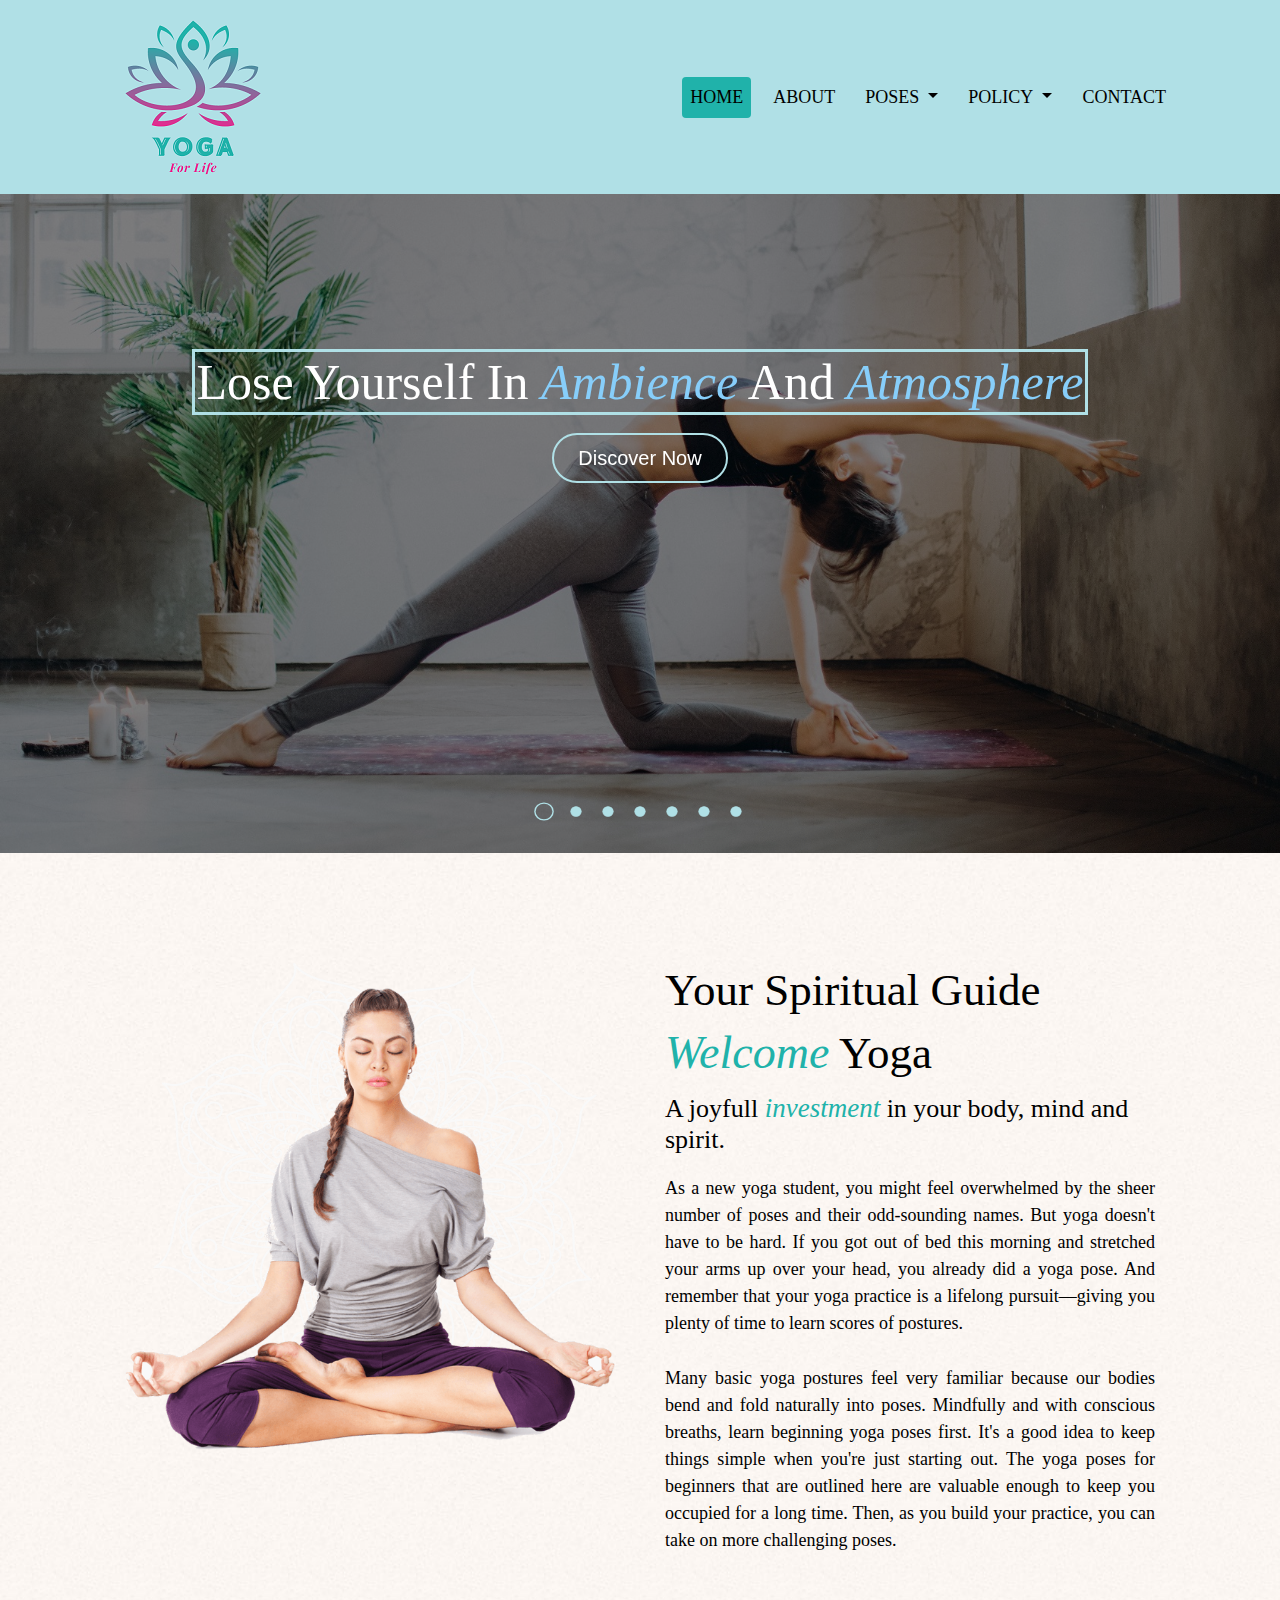
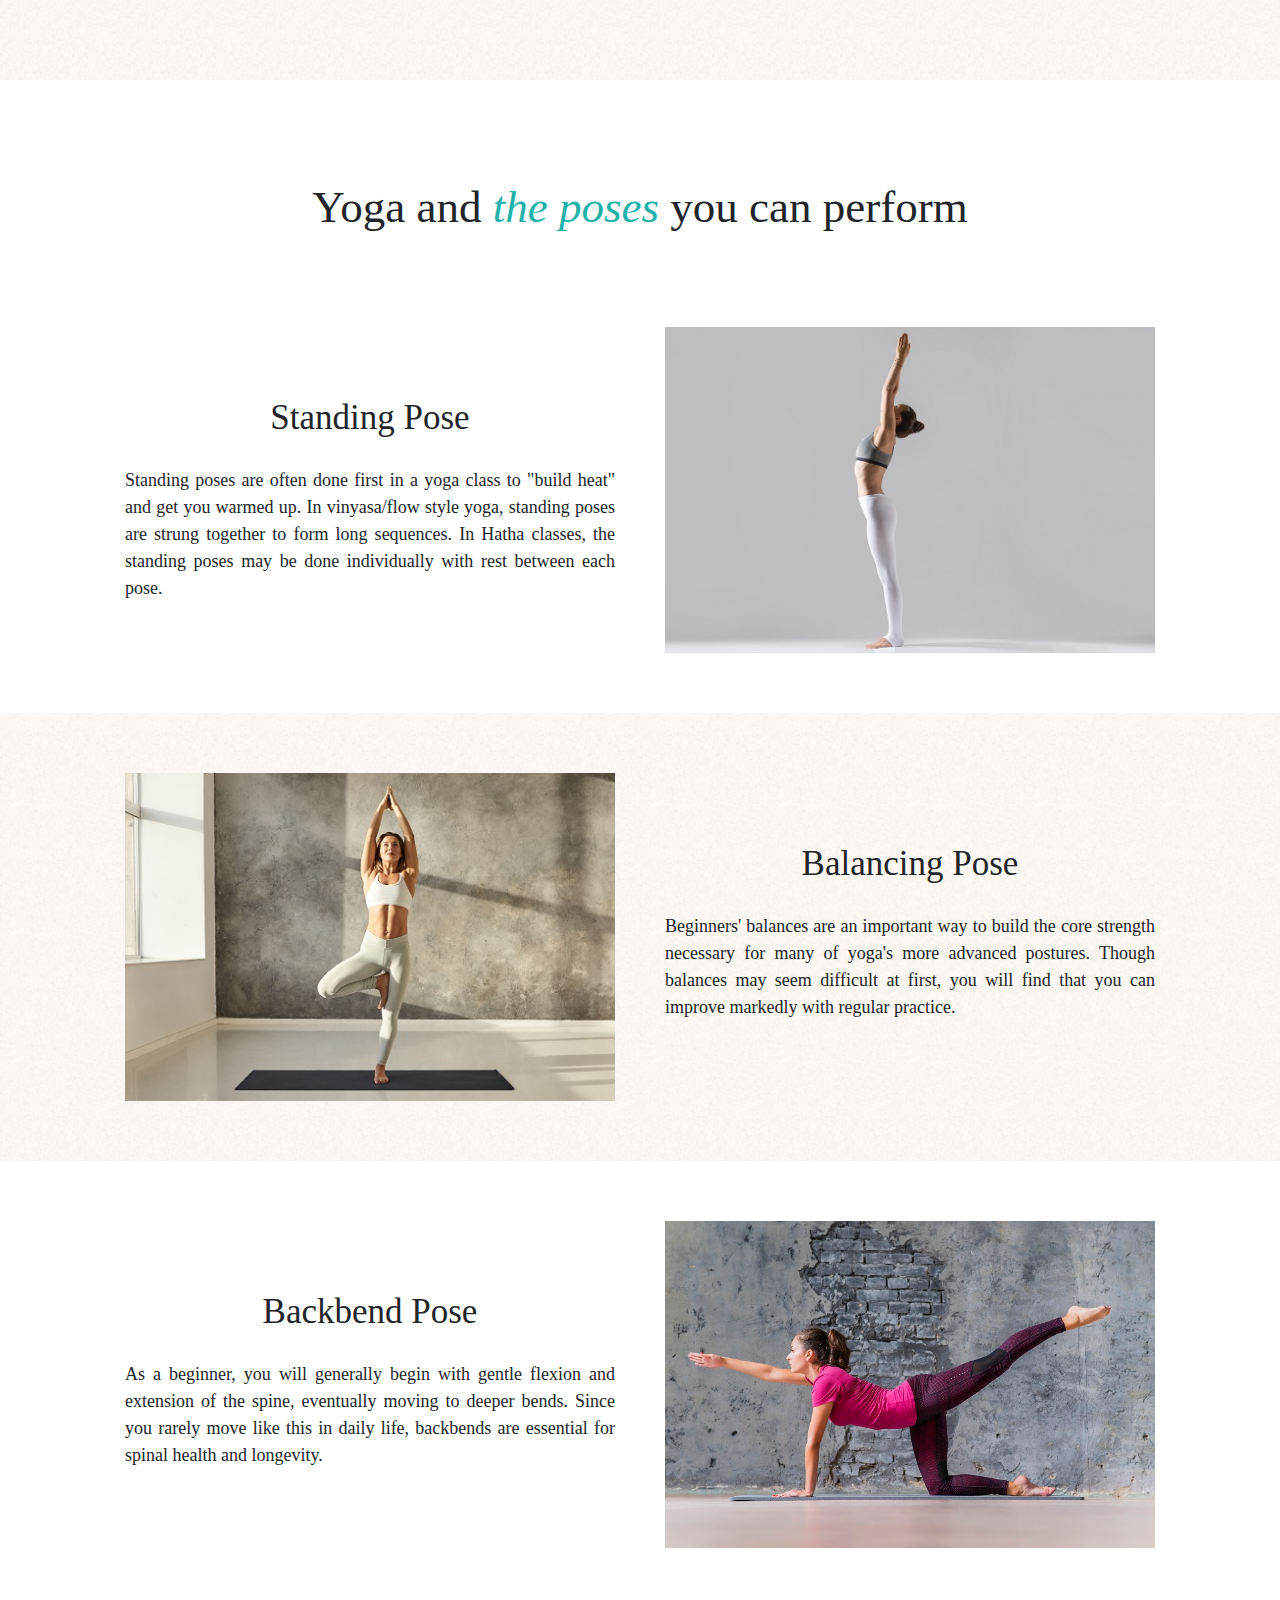
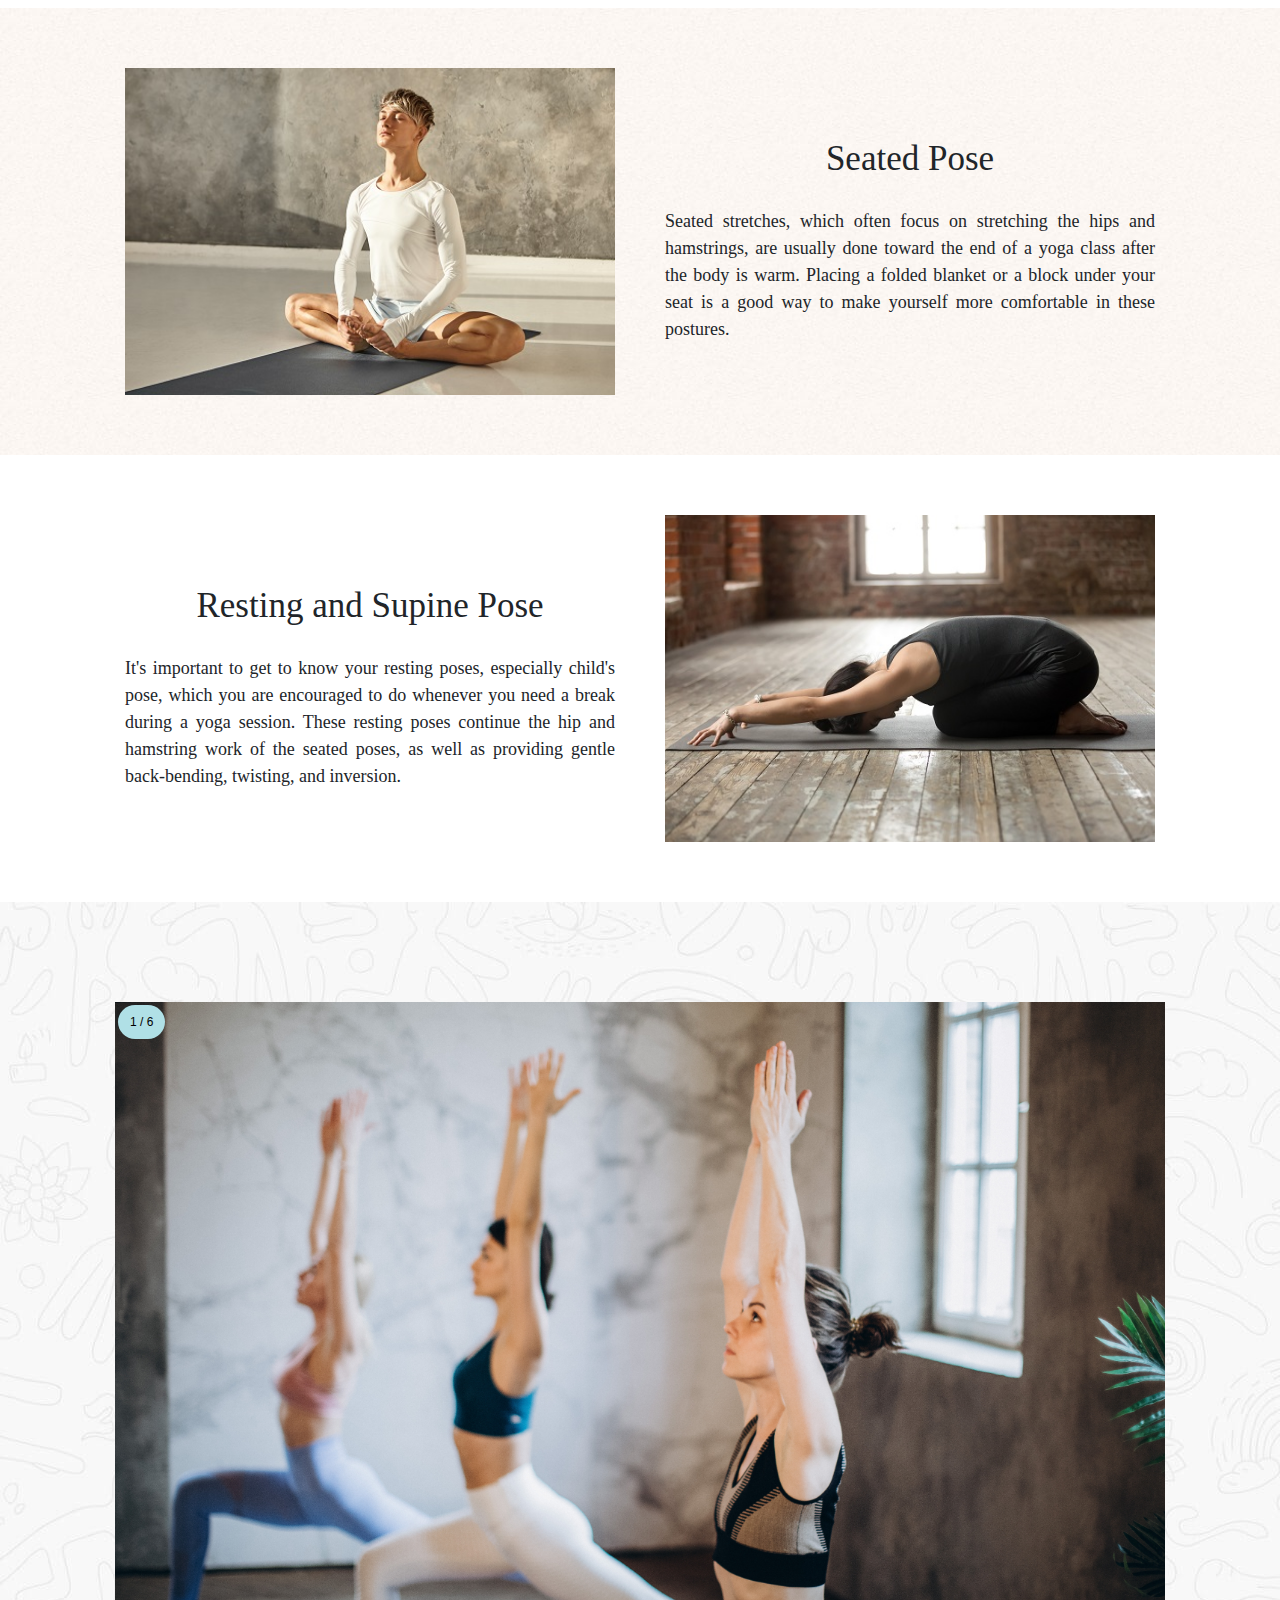
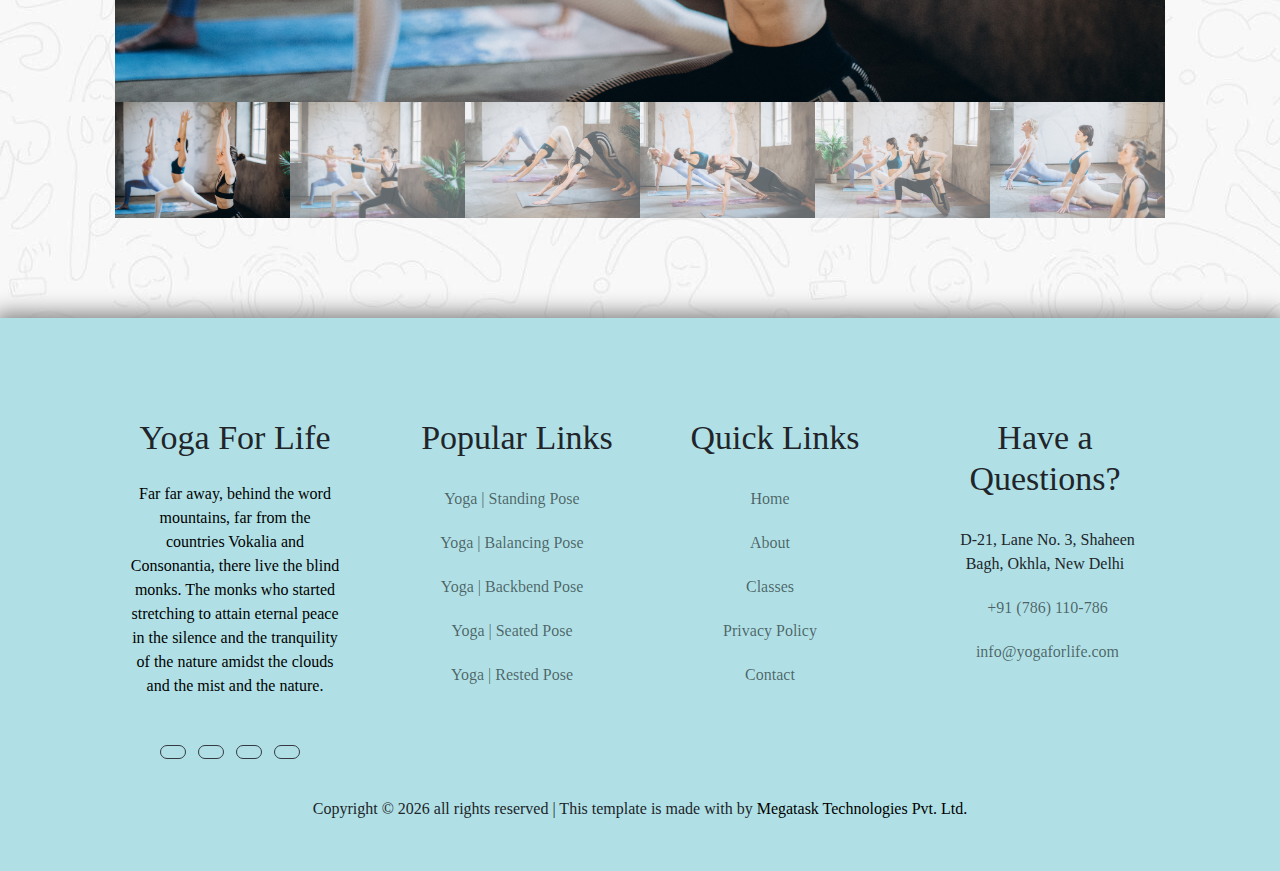
==== commit 8b60fb2d: "Fixed some issues regarding missing tags or improper order of tags." ====
--- a/Yoga/index.html
+++ b/Yoga/index.html
@@ -60,7 +60,7 @@
 								</a>
 								<ul class="dropdown-menu">
 									<li><a id="link" class="dropdown-item" href="policy.html"><strong>Privacy Policy</strong></a></li>
-									<li><a id="link" class="dropdown-item" href="policy.html"><strong>Terms and Conditions</strong></a></li>
+									<li><a id="link" class="dropdown-item" href="tnc.html"><strong>Terms and Conditions</strong></a></li>
 								</ul>
 							</li>
 							<li class="nav-item">
@@ -171,7 +171,7 @@
 						<div class="about-p">
 							<h1 class="about-h1">Your Spiritual Guide</h1>
 							<h1 class="about-h1"><strong class="emphasis-h1">Welcome</strong> Yoga</h1>
-							<h3 class="about-h3">A joyfull <strong class="emphasis-h3">investment</strong> in your body, mind and spirit.<h3>
+							<h3 class="about-h3">A joyfull <strong class="emphasis-h3">investment</strong> in your body, mind and spirit.</h3>
 							<p class="about-para">
 								As a new yoga student, you might feel overwhelmed by the sheer number of poses and their odd-sounding names. 
 								But yoga doesn't have to be hard. If you got out of bed this morning and stretched your arms up over your head, 
@@ -465,8 +465,8 @@
 							<h2 class="footer-heading-2">Have a Questions?</h2>
 							<div class="block-23 mb-3">
 								<ul>
-									<li id="footer-list"><i id="icon" class="fas fa-map-marker-alt"></i>D-21, Lane No. 3, Shaheen Bagh, Okhla, New Delhi</span></li>
-									<li id="footer-list"><i id="icon" class="fas fa-phone"></i><a id="footer-link" href="#">+91 (786) 110-786</a></i></li>
+									<li id="footer-list"><i id="icon" class="fas fa-map-marker-alt"></i><span>D-21, Lane No. 3, Shaheen Bagh, Okhla, New Delhi</span></li>
+									<li id="footer-list"><i id="icon" class="fas fa-phone"></i><a id="footer-link" href="#">+91 (786) 110-786</a></li>
 									<li id="footer-list"><i id="icon" class="fas fa-envelope"></i><a id="footer-link" href="#">info@yogaforlife.com</a></li>
 								</ul>
 							</div>
--- a/Yoga/yoga.css
+++ b/Yoga/yoga.css
@@ -465,7 +465,7 @@
 footer.page-footer {
     background-color: powderblue;
 	box-shadow: 0px 0px 20px 5px grey;
-	padding: 100px 100px 50px 100px;;
+	padding: 100px 100px 50px 100px;
     text-align: center;
     font-family: "Cormorant Garamond", serif;
 }
@@ -625,6 +625,7 @@
 
 .policy-p {
     font-size: 18px;
+	text-align: justify;
 }
 
 section#policy-sec {
